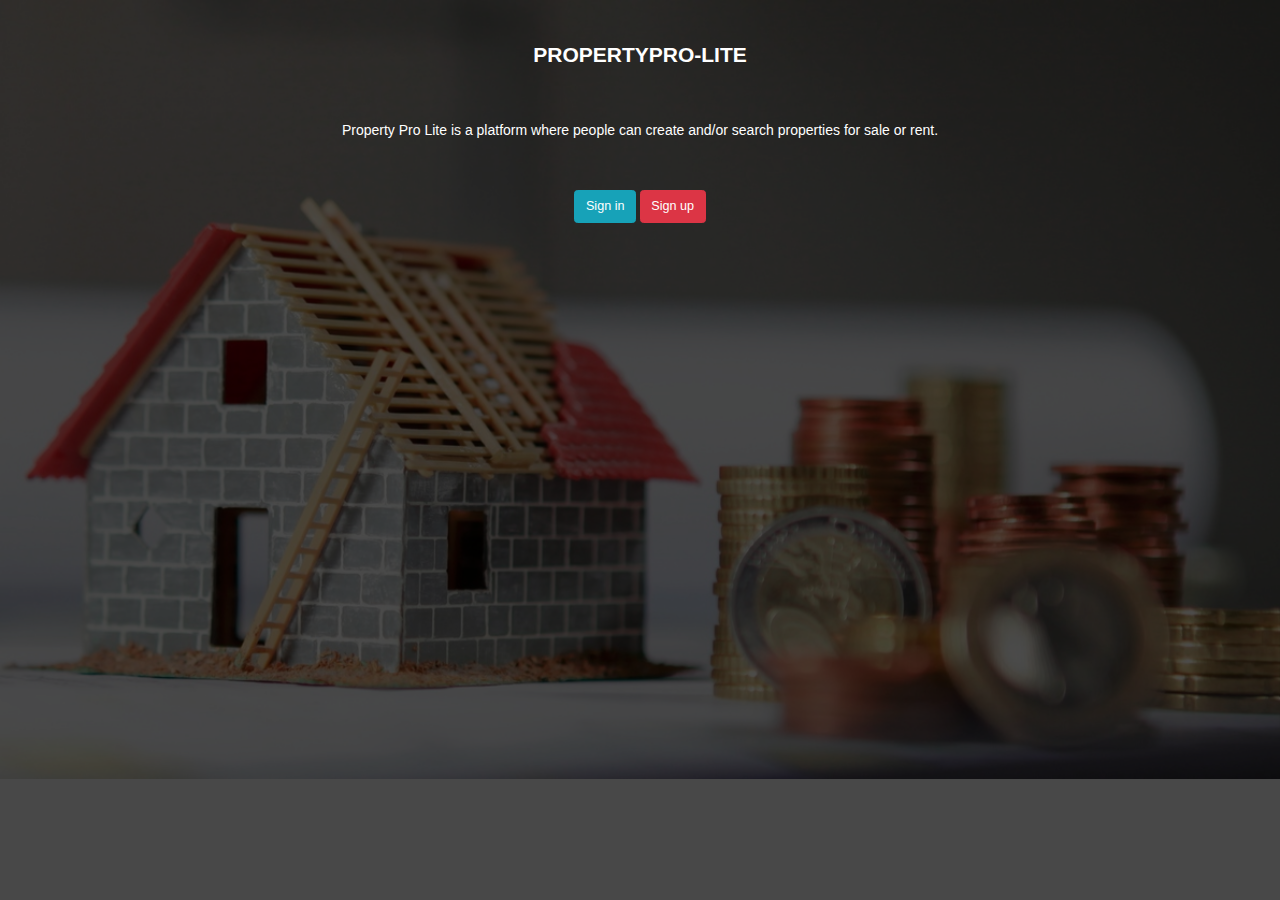
==== UI/index.html @ 3bd6df7c "feature(landingpage):rename directory Ui to UI [Finishes #166691866]" ====
<!Doctype html>
<html>

<head>
    <meta charset="utf-8">
    <meta name="theme-color" content="#343a40">
    <meta http-equiv="X-UA-Compatible" content="IE=edge">
    <meta name="viewport" content="width=device-width, initial-scale=1">

    <title>Welcome | PropertyPro-lite</title>

    <link rel="stylesheet" type="text/css" media="screen" href="css/main.css" />
    <link rel="stylesheet" type="text/css" media="screen" href="css/index.css" />
</head>

<body>
    <section class="page-container">
        <!-- Slideshow container -->
<div class="slideshow-container">

        <!-- Full-width images with number and caption text -->
        <div class="mySlides fade">
          <img src="img/gallery.jpg">
        </div>
      
        <div class="mySlides fade">
          <img src="img/gallery1.jpg">
        </div>
      
        <div class="mySlides fade">
          <img src="img/gallery2.jpg">
        </div>
</div>
        <div class="dark-bg">
            <div class="features">
                <h2>PropertyPro-lite</h2>
                <p>Property Pro Lite is a platform where people can create and/or search properties for sale or rent.
                </p>
            </div>
            <div class="action">
                <a href="signin.html" id="signin" class="btn btn-sm btn-info">Sign in</a>
                <a href="signup.html" id="signup" class="btn btn-sm btn-danger">Sign up</a>
            </div>
        </div>
    </section>

    <script src="js/index.js"></script>
</body>

</html>
---- UI/css/main.css ----
/* -----------------------------------------------
    BASIC STYLES
    ----------------------------------------------- */

* {
    margin: 0;
    padding: 0;
    box-sizing: border-box;
}

html,
body {
    background-color: #f0f0f0;
    color: #333;
    font-family: "Helvetica Neue", Helvetica, Arial, sans-serif;
    font-size: 14px;
    line-height: 1.42857143;
    font-weight: 400;
    text-rendering: optimizeLegibility;
    overflow-x: hidden;
    -webkit-text-size-adjust: 100%;
    -ms-text-size-adjust: 100%;
    margin: 0;
    padding: 0;
}

.clearfix {
    zoom: 1;
}

.clearfix:after {
    content: '.';
    clear: both;
    display: block;
    height: 0;
    visibility: hidden;
}

/* ----------------------------------------------- 
    GENERAL CLASSES 
    ----------------------------------------------- */

.box {
    width: 100%;
    padding-right: 15px;
    padding-left: 15px;
    margin-right: auto;
    margin-left: auto
}

@media (min-width:576px) {
    .box {
        max-width: 540px
    }
}

@media (min-width:768px) {
    .box {
        max-width: 720px
    }
}

@media (min-width:992px) {
    .box {
        max-width: 960px
    }
}

@media (min-width:1200px) {
    .box {
        max-width: 1140px
    }
}

.box-fixed {
    width: 100%;
    padding-right: 15px;
    padding-left: 15px;
    margin-right: auto;
    margin-left: auto
}

.grid-group {
    display: -webkit-box;
    display: -ms-flexbox;
    display: flex;
    -ms-flex-wrap: wrap;
    flex-wrap: wrap;
    margin-right: -15px;
    margin-left: -15px
}

.grid,
.grid-1,
.grid-10,
.grid-11,
.grid-12,
.grid-2,
.grid-3,
.grid-4,
.grid-5,
.grid-6,
.grid-7,
.grid-8,
.grid-9,
.grid-auto,
.grid-lg,
.grid-lg-1,
.grid-lg-10,
.grid-lg-11,
.grid-lg-12,
.grid-lg-2,
.grid-lg-3,
.grid-lg-4,
.grid-lg-5,
.grid-lg-6,
.grid-lg-7,
.grid-lg-8,
.grid-lg-9,
.grid-lg-auto,
.grid-m,
.grid-m-1,
.grid-m-10,
.grid-m-11,
.grid-m-12,
.grid-m-2,
.grid-m-3,
.grid-m-4,
.grid-m-5,
.grid-m-6,
.grid-m-7,
.grid-m-8,
.grid-m-9,
.grid-m-auto,
.grid-sm,
.grid-sm-1,
.grid-sm-10,
.grid-sm-11,
.grid-sm-12,
.grid-sm-2,
.grid-sm-3,
.grid-sm-4,
.grid-sm-5,
.grid-sm-6,
.grid-sm-7,
.grid-sm-8,
.grid-sm-9,
.grid-sm-auto,
.grid-xl,
.grid-xl-1,
.grid-xl-10,
.grid-xl-11,
.grid-xl-12,
.grid-xl-2,
.grid-xl-3,
.grid-xl-4,
.grid-xl-5,
.grid-xl-6,
.grid-xl-7,
.grid-xl-8,
.grid-xl-9,
.grid-xl-auto {
    position: relative;
    width: 100%;
    min-height: 1px;
    padding-right: 15px;
    padding-left: 15px
}

.grid {
    -ms-flex-preferred-size: 0;
    flex-basis: 0;
    -webkit-box-flex: 1;
    -ms-flex-positive: 1;
    flex-grow: 1;
    max-width: 100%
}

.grid-auto {
    -webkit-box-flex: 0;
    -ms-flex: 0 0 auto;
    flex: 0 0 auto;
    width: auto;
    max-width: none
}

.grid-1 {
    -webkit-box-flex: 0;
    -ms-flex: 0 0 8.333333%;
    flex: 0 0 8.333333%;
    max-width: 8.333333%
}

.grid-2 {
    -webkit-box-flex: 0;
    -ms-flex: 0 0 16.666667%;
    flex: 0 0 16.666667%;
    max-width: 16.666667%
}

.grid-3 {
    -webkit-box-flex: 0;
    -ms-flex: 0 0 25%;
    flex: 0 0 25%;
    max-width: 25%
}

.grid-4 {
    -webkit-box-flex: 0;
    -ms-flex: 0 0 33.333333%;
    flex: 0 0 33.333333%;
    max-width: 33.333333%
}

.grid-5 {
    -webkit-box-flex: 0;
    -ms-flex: 0 0 41.666667%;
    flex: 0 0 41.666667%;
    max-width: 41.666667%
}

.grid-6 {
    -webkit-box-flex: 0;
    -ms-flex: 0 0 50%;
    flex: 0 0 50%;
    max-width: 50%
}

.grid-7 {
    -webkit-box-flex: 0;
    -ms-flex: 0 0 58.333333%;
    flex: 0 0 58.333333%;
    max-width: 58.333333%
}

.grid-8 {
    -webkit-box-flex: 0;
    -ms-flex: 0 0 66.666667%;
    flex: 0 0 66.666667%;
    max-width: 66.666667%
}

.grid-9 {
    -webkit-box-flex: 0;
    -ms-flex: 0 0 75%;
    flex: 0 0 75%;
    max-width: 75%
}

.grid-10 {
    -webkit-box-flex: 0;
    -ms-flex: 0 0 83.333333%;
    flex: 0 0 83.333333%;
    max-width: 83.333333%
}

.grid-11 {
    -webkit-box-flex: 0;
    -ms-flex: 0 0 91.666667%;
    flex: 0 0 91.666667%;
    max-width: 91.666667%
}

.grid-12 {
    -webkit-box-flex: 0;
    -ms-flex: 0 0 100%;
    flex: 0 0 100%;
    max-width: 100%
}

.index-first {
    -webkit-box-ordinal-group: 0;
    -ms-flex-order: -1;
    order: -1
}

.index-last {
    -webkit-box-ordinal-group: 14;
    -ms-flex-order: 13;
    order: 13
}

.index-0 {
    -webkit-box-ordinal-group: 1;
    -ms-flex-order: 0;
    order: 0
}

.index-1 {
    -webkit-box-ordinal-group: 2;
    -ms-flex-order: 1;
    order: 1
}

.index-2 {
    -webkit-box-ordinal-group: 3;
    -ms-flex-order: 2;
    order: 2
}

.index-3 {
    -webkit-box-ordinal-group: 4;
    -ms-flex-order: 3;
    order: 3
}

.index-4 {
    -webkit-box-ordinal-group: 5;
    -ms-flex-order: 4;
    order: 4
}

.index-5 {
    -webkit-box-ordinal-group: 6;
    -ms-flex-order: 5;
    order: 5
}

.index-6 {
    -webkit-box-ordinal-group: 7;
    -ms-flex-order: 6;
    order: 6
}

.index-7 {
    -webkit-box-ordinal-group: 8;
    -ms-flex-order: 7;
    order: 7
}

.index-8 {
    -webkit-box-ordinal-group: 9;
    -ms-flex-order: 8;
    order: 8
}

.index-9 {
    -webkit-box-ordinal-group: 10;
    -ms-flex-order: 9;
    order: 9
}

.index-10 {
    -webkit-box-ordinal-group: 11;
    -ms-flex-order: 10;
    order: 10
}

.index-11 {
    -webkit-box-ordinal-group: 12;
    -ms-flex-order: 11;
    order: 11
}

.index-12 {
    -webkit-box-ordinal-group: 13;
    -ms-flex-order: 12;
    order: 12
}

.outset-1 {
    margin-left: 8.333333%
}

.outset-2 {
    margin-left: 16.666667%
}

.outset-3 {
    margin-left: 25%
}

.outset-4 {
    margin-left: 33.333333%
}

.outset-5 {
    margin-left: 41.666667%
}

.outset-6 {
    margin-left: 50%
}

.outset-7 {
    margin-left: 58.333333%
}

.outset-8 {
    margin-left: 66.666667%
}

.outset-9 {
    margin-left: 75%
}

.outset-10 {
    margin-left: 83.333333%
}

.outset-11 {
    margin-left: 91.666667%
}

@media (min-width:576px) {
    .grid-sm {
        -ms-flex-preferred-size: 0;
        flex-basis: 0;
        -webkit-box-flex: 1;
        -ms-flex-positive: 1;
        flex-grow: 1;
        max-width: 100%
    }

    .grid-sm-auto {
        -webkit-box-flex: 0;
        -ms-flex: 0 0 auto;
        flex: 0 0 auto;
        width: auto;
        max-width: none
    }

    .grid-sm-1 {
        -webkit-box-flex: 0;
        -ms-flex: 0 0 8.333333%;
        flex: 0 0 8.333333%;
        max-width: 8.333333%
    }

    .grid-sm-2 {
        -webkit-box-flex: 0;
        -ms-flex: 0 0 16.666667%;
        flex: 0 0 16.666667%;
        max-width: 16.666667%
    }

    .grid-sm-3 {
        -webkit-box-flex: 0;
        -ms-flex: 0 0 25%;
        flex: 0 0 25%;
        max-width: 25%
    }

    .grid-sm-4 {
        -webkit-box-flex: 0;
        -ms-flex: 0 0 33.333333%;
        flex: 0 0 33.333333%;
        max-width: 33.333333%
    }

    .grid-sm-5 {
        -webkit-box-flex: 0;
        -ms-flex: 0 0 41.666667%;
        flex: 0 0 41.666667%;
        max-width: 41.666667%
    }

    .grid-sm-6 {
        -webkit-box-flex: 0;
        -ms-flex: 0 0 50%;
        flex: 0 0 50%;
        max-width: 50%
    }

    .grid-sm-7 {
        -webkit-box-flex: 0;
        -ms-flex: 0 0 58.333333%;
        flex: 0 0 58.333333%;
        max-width: 58.333333%
    }

    .grid-sm-8 {
        -webkit-box-flex: 0;
        -ms-flex: 0 0 66.666667%;
        flex: 0 0 66.666667%;
        max-width: 66.666667%
    }

    .grid-sm-9 {
        -webkit-box-flex: 0;
        -ms-flex: 0 0 75%;
        flex: 0 0 75%;
        max-width: 75%
    }

    .grid-sm-10 {
        -webkit-box-flex: 0;
        -ms-flex: 0 0 83.333333%;
        flex: 0 0 83.333333%;
        max-width: 83.333333%
    }

    .grid-sm-11 {
        -webkit-box-flex: 0;
        -ms-flex: 0 0 91.666667%;
        flex: 0 0 91.666667%;
        max-width: 91.666667%
    }

    .grid-sm-12 {
        -webkit-box-flex: 0;
        -ms-flex: 0 0 100%;
        flex: 0 0 100%;
        max-width: 100%
    }

    .index-sm-first {
        -webkit-box-ordinal-group: 0;
        -ms-flex-order: -1;
        order: -1
    }

    .index-sm-last {
        -webkit-box-ordinal-group: 14;
        -ms-flex-order: 13;
        order: 13
    }

    .index-sm-0 {
        -webkit-box-ordinal-group: 1;
        -ms-flex-order: 0;
        order: 0
    }

    .index-sm-1 {
        -webkit-box-ordinal-group: 2;
        -ms-flex-order: 1;
        order: 1
    }

    .index-sm-2 {
        -webkit-box-ordinal-group: 3;
        -ms-flex-order: 2;
        order: 2
    }

    .index-sm-3 {
        -webkit-box-ordinal-group: 4;
        -ms-flex-order: 3;
        order: 3
    }

    .index-sm-4 {
        -webkit-box-ordinal-group: 5;
        -ms-flex-order: 4;
        order: 4
    }

    .index-sm-5 {
        -webkit-box-ordinal-group: 6;
        -ms-flex-order: 5;
        order: 5
    }

    .index-sm-6 {
        -webkit-box-ordinal-group: 7;
        -ms-flex-order: 6;
        order: 6
    }

    .index-sm-7 {
        -webkit-box-ordinal-group: 8;
        -ms-flex-order: 7;
        order: 7
    }

    .index-sm-8 {
        -webkit-box-ordinal-group: 9;
        -ms-flex-order: 8;
        order: 8
    }

    .index-sm-9 {
        -webkit-box-ordinal-group: 10;
        -ms-flex-order: 9;
        order: 9
    }

    .index-sm-10 {
        -webkit-box-ordinal-group: 11;
        -ms-flex-order: 10;
        order: 10
    }

    .index-sm-11 {
        -webkit-box-ordinal-group: 12;
        -ms-flex-order: 11;
        order: 11
    }

    .index-sm-12 {
        -webkit-box-ordinal-group: 13;
        -ms-flex-order: 12;
        order: 12
    }

    .outset-sm-0 {
        margin-left: 0
    }

    .outset-sm-1 {
        margin-left: 8.333333%
    }

    .outset-sm-2 {
        margin-left: 16.666667%
    }

    .outset-sm-3 {
        margin-left: 25%
    }

    .outset-sm-4 {
        margin-left: 33.333333%
    }

    .outset-sm-5 {
        margin-left: 41.666667%
    }

    .outset-sm-6 {
        margin-left: 50%
    }

    .outset-sm-7 {
        margin-left: 58.333333%
    }

    .outset-sm-8 {
        margin-left: 66.666667%
    }

    .outset-sm-9 {
        margin-left: 75%
    }

    .outset-sm-10 {
        margin-left: 83.333333%
    }

    .outset-sm-11 {
        margin-left: 91.666667%
    }
}

@media (min-width:768px) {
    .grid-m {
        -ms-flex-preferred-size: 0;
        flex-basis: 0;
        -webkit-box-flex: 1;
        -ms-flex-positive: 1;
        flex-grow: 1;
        max-width: 100%
    }

    .grid-m-auto {
        -webkit-box-flex: 0;
        -ms-flex: 0 0 auto;
        flex: 0 0 auto;
        width: auto;
        max-width: none
    }

    .grid-m-1 {
        -webkit-box-flex: 0;
        -ms-flex: 0 0 8.333333%;
        flex: 0 0 8.333333%;
        max-width: 8.333333%
    }

    .grid-m-2 {
        -webkit-box-flex: 0;
        -ms-flex: 0 0 16.666667%;
        flex: 0 0 16.666667%;
        max-width: 16.666667%
    }

    .grid-m-3 {
        -webkit-box-flex: 0;
        -ms-flex: 0 0 25%;
        flex: 0 0 25%;
        max-width: 25%
    }

    .grid-m-4 {
        -webkit-box-flex: 0;
        -ms-flex: 0 0 33.333333%;
        flex: 0 0 33.333333%;
        max-width: 33.333333%
    }

    .grid-m-5 {
        -webkit-box-flex: 0;
        -ms-flex: 0 0 41.666667%;
        flex: 0 0 41.666667%;
        max-width: 41.666667%
    }

    .grid-m-6 {
        -webkit-box-flex: 0;
        -ms-flex: 0 0 50%;
        flex: 0 0 50%;
        max-width: 50%
    }

    .grid-m-7 {
        -webkit-box-flex: 0;
        -ms-flex: 0 0 58.333333%;
        flex: 0 0 58.333333%;
        max-width: 58.333333%
    }

    .grid-m-8 {
        -webkit-box-flex: 0;
        -ms-flex: 0 0 66.666667%;
        flex: 0 0 66.666667%;
        max-width: 66.666667%
    }

    .grid-m-9 {
        -webkit-box-flex: 0;
        -ms-flex: 0 0 75%;
        flex: 0 0 75%;
        max-width: 75%
    }

    .grid-m-10 {
        -webkit-box-flex: 0;
        -ms-flex: 0 0 83.333333%;
        flex: 0 0 83.333333%;
        max-width: 83.333333%
    }

    .grid-m-11 {
        -webkit-box-flex: 0;
        -ms-flex: 0 0 91.666667%;
        flex: 0 0 91.666667%;
        max-width: 91.666667%
    }

    .grid-m-12 {
        -webkit-box-flex: 0;
        -ms-flex: 0 0 100%;
        flex: 0 0 100%;
        max-width: 100%
    }

    .index-m-first {
        -webkit-box-ordinal-group: 0;
        -ms-flex-order: -1;
        order: -1
    }

    .index-m-last {
        -webkit-box-ordinal-group: 14;
        -ms-flex-order: 13;
        order: 13
    }

    .index-m-0 {
        -webkit-box-ordinal-group: 1;
        -ms-flex-order: 0;
        order: 0
    }

    .index-m-1 {
        -webkit-box-ordinal-group: 2;
        -ms-flex-order: 1;
        order: 1
    }

    .index-m-2 {
        -webkit-box-ordinal-group: 3;
        -ms-flex-order: 2;
        order: 2
    }

    .index-m-3 {
        -webkit-box-ordinal-group: 4;
        -ms-flex-order: 3;
        order: 3
    }

    .index-m-4 {
        -webkit-box-ordinal-group: 5;
        -ms-flex-order: 4;
        order: 4
    }

    .index-m-5 {
        -webkit-box-ordinal-group: 6;
        -ms-flex-order: 5;
        order: 5
    }

    .index-m-6 {
        -webkit-box-ordinal-group: 7;
        -ms-flex-order: 6;
        order: 6
    }

    .index-m-7 {
        -webkit-box-ordinal-group: 8;
        -ms-flex-order: 7;
        order: 7
    }

    .index-m-8 {
        -webkit-box-ordinal-group: 9;
        -ms-flex-order: 8;
        order: 8
    }

    .index-m-9 {
        -webkit-box-ordinal-group: 10;
        -ms-flex-order: 9;
        order: 9
    }

    .index-m-10 {
        -webkit-box-ordinal-group: 11;
        -ms-flex-order: 10;
        order: 10
    }

    .index-m-11 {
        -webkit-box-ordinal-group: 12;
        -ms-flex-order: 11;
        order: 11
    }

    .index-m-12 {
        -webkit-box-ordinal-group: 13;
        -ms-flex-order: 12;
        order: 12
    }

    .outset-m-0 {
        margin-left: 0
    }

    .outset-m-1 {
        margin-left: 8.333333%
    }

    .outset-m-2 {
        margin-left: 16.666667%
    }

    .outset-m-3 {
        margin-left: 25%
    }

    .outset-m-4 {
        margin-left: 33.333333%
    }

    .outset-m-5 {
        margin-left: 41.666667%
    }

    .outset-m-6 {
        margin-left: 50%
    }

    .outset-m-7 {
        margin-left: 58.333333%
    }

    .outset-m-8 {
        margin-left: 66.666667%
    }

    .outset-m-9 {
        margin-left: 75%
    }

    .outset-m-10 {
        margin-left: 83.333333%
    }

    .outset-m-11 {
        margin-left: 91.666667%
    }
}

@media (min-width:992px) {
    .grid-lg {
        -ms-flex-preferred-size: 0;
        flex-basis: 0;
        -webkit-box-flex: 1;
        -ms-flex-positive: 1;
        flex-grow: 1;
        max-width: 100%
    }

    .grid-lg-auto {
        -webkit-box-flex: 0;
        -ms-flex: 0 0 auto;
        flex: 0 0 auto;
        width: auto;
        max-width: none
    }

    .grid-lg-1 {
        -webkit-box-flex: 0;
        -ms-flex: 0 0 8.333333%;
        flex: 0 0 8.333333%;
        max-width: 8.333333%
    }

    .grid-lg-2 {
        -webkit-box-flex: 0;
        -ms-flex: 0 0 16.666667%;
        flex: 0 0 16.666667%;
        max-width: 16.666667%
    }

    .grid-lg-3 {
        -webkit-box-flex: 0;
        -ms-flex: 0 0 25%;
        flex: 0 0 25%;
        max-width: 25%
    }

    .grid-lg-4 {
        -webkit-box-flex: 0;
        -ms-flex: 0 0 33.333333%;
        flex: 0 0 33.333333%;
        max-width: 33.333333%
    }

    .grid-lg-5 {
        -webkit-box-flex: 0;
        -ms-flex: 0 0 41.666667%;
        flex: 0 0 41.666667%;
        max-width: 41.666667%
    }

    .grid-lg-6 {
        -webkit-box-flex: 0;
        -ms-flex: 0 0 50%;
        flex: 0 0 50%;
        max-width: 50%
    }

    .grid-lg-7 {
        -webkit-box-flex: 0;
        -ms-flex: 0 0 58.333333%;
        flex: 0 0 58.333333%;
        max-width: 58.333333%
    }

    .grid-lg-8 {
        -webkit-box-flex: 0;
        -ms-flex: 0 0 66.666667%;
        flex: 0 0 66.666667%;
        max-width: 66.666667%
    }

    .grid-lg-9 {
        -webkit-box-flex: 0;
        -ms-flex: 0 0 75%;
        flex: 0 0 75%;
        max-width: 75%
    }

    .grid-lg-10 {
        -webkit-box-flex: 0;
        -ms-flex: 0 0 83.333333%;
        flex: 0 0 83.333333%;
        max-width: 83.333333%
    }

    .grid-lg-11 {
        -webkit-box-flex: 0;
        -ms-flex: 0 0 91.666667%;
        flex: 0 0 91.666667%;
        max-width: 91.666667%
    }

    .grid-lg-12 {
        -webkit-box-flex: 0;
        -ms-flex: 0 0 100%;
        flex: 0 0 100%;
        max-width: 100%
    }

    .index-lg-first {
        -webkit-box-ordinal-group: 0;
        -ms-flex-order: -1;
        order: -1
    }

    .index-lg-last {
        -webkit-box-ordinal-group: 14;
        -ms-flex-order: 13;
        order: 13
    }

    .index-lg-0 {
        -webkit-box-ordinal-group: 1;
        -ms-flex-order: 0;
        order: 0
    }

    .index-lg-1 {
        -webkit-box-ordinal-group: 2;
        -ms-flex-order: 1;
        order: 1
    }

    .index-lg-2 {
        -webkit-box-ordinal-group: 3;
        -ms-flex-order: 2;
        order: 2
    }

    .index-lg-3 {
        -webkit-box-ordinal-group: 4;
        -ms-flex-order: 3;
        order: 3
    }

    .index-lg-4 {
        -webkit-box-ordinal-group: 5;
        -ms-flex-order: 4;
        order: 4
    }

    .index-lg-5 {
        -webkit-box-ordinal-group: 6;
        -ms-flex-order: 5;
        order: 5
    }

    .index-lg-6 {
        -webkit-box-ordinal-group: 7;
        -ms-flex-order: 6;
        order: 6
    }

    .index-lg-7 {
        -webkit-box-ordinal-group: 8;
        -ms-flex-order: 7;
        order: 7
    }

    .index-lg-8 {
        -webkit-box-ordinal-group: 9;
        -ms-flex-order: 8;
        order: 8
    }

    .index-lg-9 {
        -webkit-box-ordinal-group: 10;
        -ms-flex-order: 9;
        order: 9
    }

    .index-lg-10 {
        -webkit-box-ordinal-group: 11;
        -ms-flex-order: 10;
        order: 10
    }

    .index-lg-11 {
        -webkit-box-ordinal-group: 12;
        -ms-flex-order: 11;
        order: 11
    }

    .index-lg-12 {
        -webkit-box-ordinal-group: 13;
        -ms-flex-order: 12;
        order: 12
    }

    .outset-lg-0 {
        margin-left: 0
    }

    .outset-lg-1 {
        margin-left: 8.333333%
    }

    .outset-lg-2 {
        margin-left: 16.666667%
    }

    .outset-lg-3 {
        margin-left: 25%
    }

    .outset-lg-4 {
        margin-left: 33.333333%
    }

    .outset-lg-5 {
        margin-left: 41.666667%
    }

    .outset-lg-6 {
        margin-left: 50%
    }

    .outset-lg-7 {
        margin-left: 58.333333%
    }

    .outset-lg-8 {
        margin-left: 66.666667%
    }

    .outset-lg-9 {
        margin-left: 75%
    }

    .outset-lg-10 {
        margin-left: 83.333333%
    }

    .outset-lg-11 {
        margin-left: 91.666667%
    }
}

@media (min-width:1200px) {
    .grid-xl {
        -ms-flex-preferred-size: 0;
        flex-basis: 0;
        -webkit-box-flex: 1;
        -ms-flex-positive: 1;
        flex-grow: 1;
        max-width: 100%
    }

    .grid-xl-auto {
        -webkit-box-flex: 0;
        -ms-flex: 0 0 auto;
        flex: 0 0 auto;
        width: auto;
        max-width: none
    }

    .grid-xl-1 {
        -webkit-box-flex: 0;
        -ms-flex: 0 0 8.333333%;
        flex: 0 0 8.333333%;
        max-width: 8.333333%
    }

    .grid-xl-2 {
        -webkit-box-flex: 0;
        -ms-flex: 0 0 16.666667%;
        flex: 0 0 16.666667%;
        max-width: 16.666667%
    }

    .grid-xl-3 {
        -webkit-box-flex: 0;
        -ms-flex: 0 0 25%;
        flex: 0 0 25%;
        max-width: 25%
    }

    .grid-xl-4 {
        -webkit-box-flex: 0;
        -ms-flex: 0 0 33.333333%;
        flex: 0 0 33.333333%;
        max-width: 33.333333%
    }

    .grid-xl-5 {
        -webkit-box-flex: 0;
        -ms-flex: 0 0 41.666667%;
        flex: 0 0 41.666667%;
        max-width: 41.666667%
    }

    .grid-xl-6 {
        -webkit-box-flex: 0;
        -ms-flex: 0 0 50%;
        flex: 0 0 50%;
        max-width: 50%
    }

    .grid-xl-7 {
        -webkit-box-flex: 0;
        -ms-flex: 0 0 58.333333%;
        flex: 0 0 58.333333%;
        max-width: 58.333333%
    }

    .grid-xl-8 {
        -webkit-box-flex: 0;
        -ms-flex: 0 0 66.666667%;
        flex: 0 0 66.666667%;
        max-width: 66.666667%
    }

    .grid-xl-9 {
        -webkit-box-flex: 0;
        -ms-flex: 0 0 75%;
        flex: 0 0 75%;
        max-width: 75%
    }

    .grid-xl-10 {
        -webkit-box-flex: 0;
        -ms-flex: 0 0 83.333333%;
        flex: 0 0 83.333333%;
        max-width: 83.333333%
    }

    .grid-xl-11 {
        -webkit-box-flex: 0;
        -ms-flex: 0 0 91.666667%;
        flex: 0 0 91.666667%;
        max-width: 91.666667%
    }

    .grid-xl-12 {
        -webkit-box-flex: 0;
        -ms-flex: 0 0 100%;
        flex: 0 0 100%;
        max-width: 100%
    }

    .index-xl-first {
        -webkit-box-ordinal-group: 0;
        -ms-flex-order: -1;
        order: -1
    }

    .index-xl-last {
        -webkit-box-ordinal-group: 14;
        -ms-flex-order: 13;
        order: 13
    }

    .index-xl-0 {
        -webkit-box-ordinal-group: 1;
        -ms-flex-order: 0;
        order: 0
    }

    .index-xl-1 {
        -webkit-box-ordinal-group: 2;
        -ms-flex-order: 1;
        order: 1
    }

    .index-xl-2 {
        -webkit-box-ordinal-group: 3;
        -ms-flex-order: 2;
        order: 2
    }

    .index-xl-3 {
        -webkit-box-ordinal-group: 4;
        -ms-flex-order: 3;
        order: 3
    }

    .index-xl-4 {
        -webkit-box-ordinal-group: 5;
        -ms-flex-order: 4;
        order: 4
    }

    .index-xl-5 {
        -webkit-box-ordinal-group: 6;
        -ms-flex-order: 5;
        order: 5
    }

    .index-xl-6 {
        -webkit-box-ordinal-group: 7;
        -ms-flex-order: 6;
        order: 6
    }

    .index-xl-7 {
        -webkit-box-ordinal-group: 8;
        -ms-flex-order: 7;
        order: 7
    }

    .index-xl-8 {
        -webkit-box-ordinal-group: 9;
        -ms-flex-order: 8;
        order: 8
    }

    .index-xl-9 {
        -webkit-box-ordinal-group: 10;
        -ms-flex-order: 9;
        order: 9
    }

    .index-xl-10 {
        -webkit-box-ordinal-group: 11;
        -ms-flex-order: 10;
        order: 10
    }

    .index-xl-11 {
        -webkit-box-ordinal-group: 12;
        -ms-flex-order: 11;
        order: 11
    }

    .index-xl-12 {
        -webkit-box-ordinal-group: 13;
        -ms-flex-order: 12;
        order: 12
    }

    .outset-xl-0 {
        margin-left: 0
    }

    .outset-xl-1 {
        margin-left: 8.333333%
    }

    .outset-xl-2 {
        margin-left: 16.666667%
    }

    .outset-xl-3 {
        margin-left: 25%
    }

    .outset-xl-4 {
        margin-left: 33.333333%
    }

    .outset-xl-5 {
        margin-left: 41.666667%
    }

    .outset-xl-6 {
        margin-left: 50%
    }

    .outset-xl-7 {
        margin-left: 58.333333%
    }

    .outset-xl-8 {
        margin-left: 66.666667%
    }

    .outset-xl-9 {
        margin-left: 75%
    }

    .outset-xl-10 {
        margin-left: 83.333333%
    }

    .outset-xl-11 {
        margin-left: 91.666667%
    }
}

h1,
h2 {
    text-transform: uppercase;
}

/* Display*/
.display-hide {
    display: none;
}

.display-show {
    display: block !important;
}

/* ----------------------------------------------- 
   ALIGNMENT AND FLOATS 
  /* ----------------------------------------------- */

.right-float {
    float: right;
}

.left-float {
    float: left;
}

.center-float {
    margin-right: auto !important;
    margin-left: auto !important;
}

.text-center {
    text-align: center;
}

.text-justify {
    text-align: justify;
}

.text-right {
    text-align: right;
}

.text-left {
    text-align: left;
}

/* ----------------------------------------------- 
   COLORS 
  /* ----------------------------------------------- */
  
  .bg-white{
    background-color: #fff;
  }
  
  .bg-dark{
    background: #1d1d20;
  }

.txt-white{
    color: #fff;
  }
  
  .txt-dark{
    color: #1d1d20;
  }
  
  .txt-danger{
    color: #f00;
    font-size: 0.7em;
  }
  
  .txt-success{
    color: #008000;
    font-size: 0.7em;
  }
  
  .txt-info{
    color: #007acc;
    font-size: 0.7em;
  }
  
  .txt-warning{
    color: #ffff00;
    font-size: 0.7em;
  }

/* ----------------------------------------------- 
   MARGIN AND PADDING 
  /* ----------------------------------------------- */

.pt-1{
    padding-top: 10px;
  }
  
  .pb-1{
    padding-bottom: 10px;
  }
  
  .pl-1{
    padding-left: 10px;
  }
  
  .pr-1{
    padding-right: 10px;
  }
  
  .pt-2{
    padding-top: 20px;
  }
  
  .pb-2{
    padding-bottom: 20px;
  }
  
  .pl-2{
    padding-left: 20px;
  }
  
  .pr-2{
    padding-right: 20px;
  }
  
  .pt-3{
    padding-top: 30px;
  }
  
  .pb-3{
    padding-bottom: 30px;
  }
  
  .pl-3{
    padding-left: 30px;
  }
  
  .pr-3{
    padding-right: 30px;
  }
  
  .pt-4{
    padding-top: 40px;
  }
  
  .pb-4{
    padding-bottom: 40px;
  }
  
  .pl-4{
    padding-left: 40px;
  }
  
  .pr-4{
    padding-right: 40px;
  }
  
  .py-1{
    padding: 10px;
  }
  
  .py-2{
    padding: 20px;
  }
  
  .py-3{
    padding: 30px;
  }
  
  .py-4{
    padding: 40px;
  }
  
  .mt-1{
    margin-top: 10px;
  }
  
  .mb-1{
    margin-bottom: 10px;
  }
  
  .ml-1{
    margin-left: 10px;
  }
  
  .mr-1{
    margin-right: 10px;
  }
  
  .mt-2{
    margin-top: 20px;
  }
  
  .mb-2{
    margin-bottom: 20px;
  }
  
  .ml-2{
    margin-left: 20px;
  }
  
  .mr-2{
    margin-right: 20px;
  }
  
  .mt-3{
    margin-top: 30px;
  }
  
  .mb-3{
    margin-bottom: 30px;
  }
  
  .ml-3{
    margin-left: 30px;
  }
  
  .mr-3{
    margin-right: 30px;
  }
  
  .mt-4{
    margin-top: 40px;
  }
  
  .mb-4{
    margin-bottom: 40px;
  }
  
  .ml-4{
    margin-left: 40px;
  }
  
  .mr-4{
    margin-right: 40px;
  }
  
  .my-1{
    margin: 10px;
  }
  
  .my-2{
    margin: 20px;
  }
  
  .my-3{
    margin: 30px;
  }
  
  .my-4{
    margin: 40px;
  }

  /* ------------------------------
    BUTTONS
    ------------------------------- */

.btn {
    display: inline-block;
    font-weight: 400;
    text-align: center;
    white-space: nowrap;
    vertical-align: middle;
    -webkit-user-select: none;
    -moz-user-select: none;
    -ms-user-select: none;
    user-select: none;
    border: 1px solid transparent;
    padding: .375rem .75rem;
    font-size: .9rem;
    line-height: 1.6;
    border-radius: .25rem;
    -webkit-transition: color .15s ease-in-out, background-color .15s ease-in-out, border-color .15s ease-in-out, -webkit-box-shadow .15s ease-in-out;
    transition: color .15s ease-in-out, background-color .15s ease-in-out, border-color .15s ease-in-out, -webkit-box-shadow .15s ease-in-out;
    transition: color .15s ease-in-out, background-color .15s ease-in-out, border-color .15s ease-in-out, box-shadow .15s ease-in-out;
    transition: color .15s ease-in-out, background-color .15s ease-in-out, border-color .15s ease-in-out, box-shadow .15s ease-in-out, -webkit-box-shadow .15s ease-in-out
}

.btn-success {
    color: #fff;
    background-color: #28a745;
    border-color: #28a745
}

.btn-info {
    color: #fff;
    background-color: #17a2b8;
    border-color: #17a2b8
}

.btn-warning {
    color: #212529;
    background-color: #ffc107;
    border-color: #ffc107
}

.btn-danger {
    color: #fff;
    background-color: #dc3545;
    border-color: #dc3545
}

a.btn {
    text-decoration: none;
}

/* ------------------------------
  FORMS
  ------------------------------- */

  .form-container {
    background-color: #fff;
    padding: 15px;
  }
  
.input-control {
    width: 100%;
    border-radius: 10px;
    border: 1px solid rgb(196, 196, 196);
    background-color: #fff;
    -webkit-appearance: none;
    outline: none;
    /* height: 40px; */
    font-size: 15px;
    padding: 10px;
}

.input-control:focus,
.input-control:hover {
    border-color: #999;
}

.floatinput {
    border-color: #dad9d9;
    width: 100%;
    border-width: 0 0 1px 0;
    outline: 0;
    height: 35px;
    font-size: 14px;
    transition: 0.5s ease;
}

.floatinput:focus {
    border-color: #17a2b8;
    border-width: 0 0 2px 0;
}

.floatinput:focus~.floating-label,
.floatinput:not(:focus):valid~.floating-label {
    top: -5px;
    opacity: 1px;
    font-size: 12px;
}

.floating-label {
    position: absolute;
    pointer-events: none;
    top: 15px;
    transition: 0.2s ease all;
    font-weight: bold;
    left: 25px;
}


.form-group {
    margin: 15px 10px;
}
---- UI/css/index.css ----
.page-container {
    border: none;
    box-shadow: none;
    height: 100vh;
    margin: 0;
    text-align: center;
}

.page-container .dark-bg {
    height: 100vh;
    background-color: rgba(0, 0, 0, 0.7);
    padding: 40px;
    padding-bottom: 10px;
    color: #fff;
    position: absolute;
    top: 0;
    width: 100vw
}

.features p{
    margin: 50px 0;
}

.action{
    margin-bottom: 50px;
}



/* Slideshow container */
.slideshow-container {
    position: relative;
    height: 100vh;
    margin: 0;
  }
  
  /* Hide the images by default */
  .mySlides {
    display: none;
  }

  .mySlides img{
      width: 100%;
  }
  
  /* Fading animation */
  .fade {
    -webkit-animation-name: fade;
    -webkit-animation-duration: 1.5s;
    animation-name: fade;
    animation-duration: 1.5s;
  }
  
  @-webkit-keyframes fade {
    from {opacity: .4} 
    to {opacity: 1}
  }
  
  @keyframes fade {
    from {opacity: .4} 
    to {opacity: 1}
  }
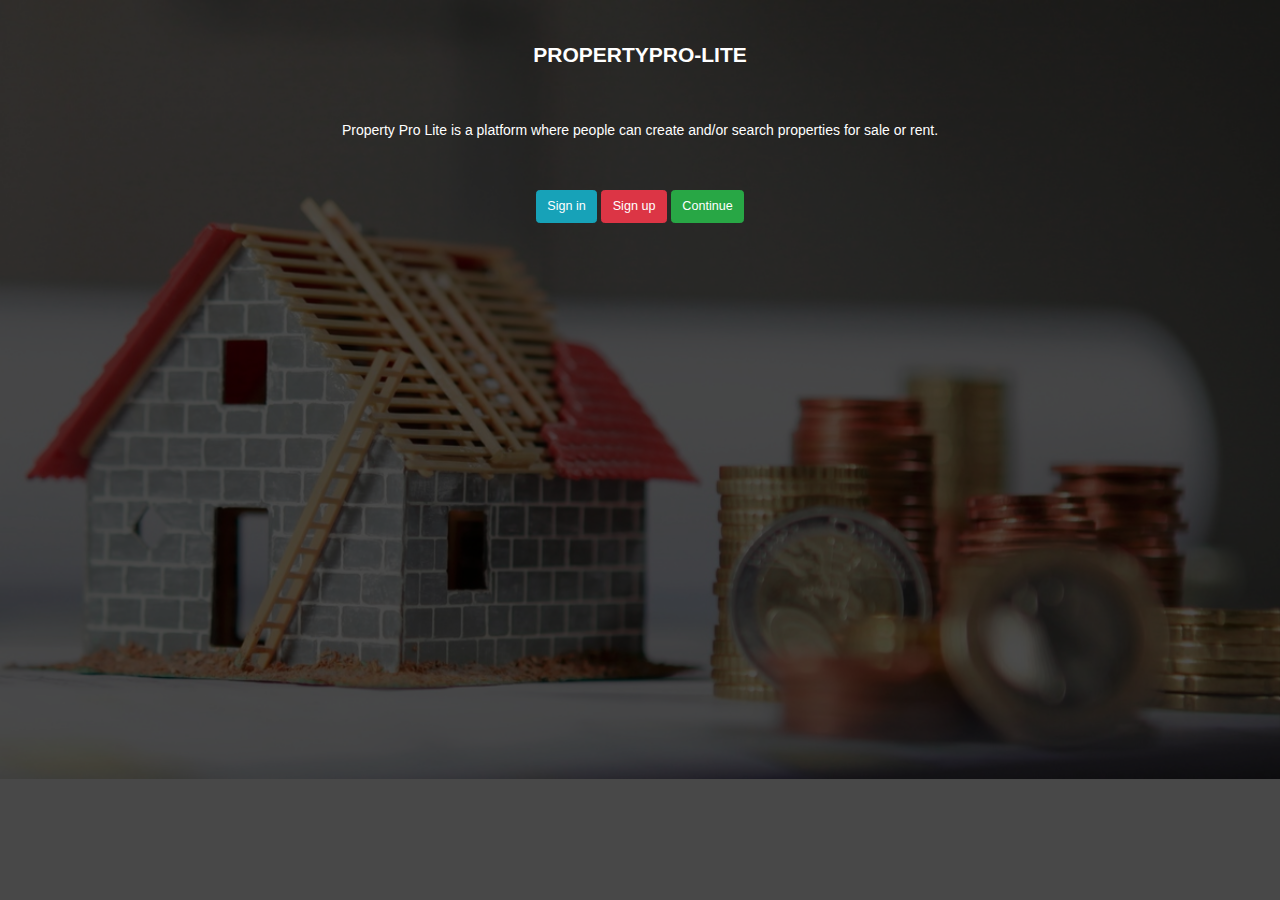
==== commit f75ec9cc: "feature(develop):Modification of existing files" ====
--- a/UI/index.html
+++ b/UI/index.html
@@ -40,10 +40,29 @@
             <div class="action">
                 <a href="signin.html" id="signin" class="btn btn-sm btn-info">Sign in</a>
                 <a href="signup.html" id="signup" class="btn btn-sm btn-danger">Sign up</a>
+                <a href="view_all_property.html" id="signup" class="btn btn-sm btn-success">Continue</a>
             </div>
+        </div>
+
+        <!-- The Modal -->
+        <div id="myModal" class="modal">
+
+            <!-- Modal content -->
+            <div class="modal-content">
+                <div class="modal-header">
+                    <span class="close">&times;</span>
+                    <h2>Alert</h2>
+                </div>
+                <div class="modal-body">
+                </div>
+                <div class="modal-footer">
+                </div>
+            </div>
+
         </div>
     </section>
 
+    <script src="js/main.js"></script>
     <script src="js/index.js"></script>
 </body>
 
--- a/UI/css/main.css
+++ b/UI/css/main.css
@@ -1416,208 +1416,208 @@
 /* ----------------------------------------------- 
    COLORS 
   /* ----------------------------------------------- */
-  
-  .bg-white{
+
+.bg-white {
     background-color: #fff;
-  }
-  
-  .bg-dark{
+}
+
+.bg-dark {
     background: #1d1d20;
-  }
-
-.txt-white{
+}
+
+.txt-white {
     color: #fff;
-  }
-  
-  .txt-dark{
+}
+
+.txt-dark {
     color: #1d1d20;
-  }
-  
-  .txt-danger{
+}
+
+.txt-danger {
     color: #f00;
     font-size: 0.7em;
-  }
-  
-  .txt-success{
+}
+
+.txt-success {
     color: #008000;
     font-size: 0.7em;
-  }
-  
-  .txt-info{
+}
+
+.txt-info {
     color: #007acc;
     font-size: 0.7em;
-  }
-  
-  .txt-warning{
+}
+
+.txt-warning {
     color: #ffff00;
     font-size: 0.7em;
-  }
+}
 
 /* ----------------------------------------------- 
    MARGIN AND PADDING 
   /* ----------------------------------------------- */
 
-.pt-1{
+.pt-1 {
     padding-top: 10px;
-  }
-  
-  .pb-1{
+}
+
+.pb-1 {
     padding-bottom: 10px;
-  }
-  
-  .pl-1{
+}
+
+.pl-1 {
     padding-left: 10px;
-  }
-  
-  .pr-1{
+}
+
+.pr-1 {
     padding-right: 10px;
-  }
-  
-  .pt-2{
+}
+
+.pt-2 {
     padding-top: 20px;
-  }
-  
-  .pb-2{
+}
+
+.pb-2 {
     padding-bottom: 20px;
-  }
-  
-  .pl-2{
+}
+
+.pl-2 {
     padding-left: 20px;
-  }
-  
-  .pr-2{
+}
+
+.pr-2 {
     padding-right: 20px;
-  }
-  
-  .pt-3{
+}
+
+.pt-3 {
     padding-top: 30px;
-  }
-  
-  .pb-3{
+}
+
+.pb-3 {
     padding-bottom: 30px;
-  }
-  
-  .pl-3{
+}
+
+.pl-3 {
     padding-left: 30px;
-  }
-  
-  .pr-3{
+}
+
+.pr-3 {
     padding-right: 30px;
-  }
-  
-  .pt-4{
+}
+
+.pt-4 {
     padding-top: 40px;
-  }
-  
-  .pb-4{
+}
+
+.pb-4 {
     padding-bottom: 40px;
-  }
-  
-  .pl-4{
+}
+
+.pl-4 {
     padding-left: 40px;
-  }
-  
-  .pr-4{
+}
+
+.pr-4 {
     padding-right: 40px;
-  }
-  
-  .py-1{
+}
+
+.py-1 {
     padding: 10px;
-  }
-  
-  .py-2{
+}
+
+.py-2 {
     padding: 20px;
-  }
-  
-  .py-3{
+}
+
+.py-3 {
     padding: 30px;
-  }
-  
-  .py-4{
+}
+
+.py-4 {
     padding: 40px;
-  }
-  
-  .mt-1{
+}
+
+.mt-1 {
     margin-top: 10px;
-  }
-  
-  .mb-1{
+}
+
+.mb-1 {
     margin-bottom: 10px;
-  }
-  
-  .ml-1{
+}
+
+.ml-1 {
     margin-left: 10px;
-  }
-  
-  .mr-1{
+}
+
+.mr-1 {
     margin-right: 10px;
-  }
-  
-  .mt-2{
+}
+
+.mt-2 {
     margin-top: 20px;
-  }
-  
-  .mb-2{
+}
+
+.mb-2 {
     margin-bottom: 20px;
-  }
-  
-  .ml-2{
+}
+
+.ml-2 {
     margin-left: 20px;
-  }
-  
-  .mr-2{
+}
+
+.mr-2 {
     margin-right: 20px;
-  }
-  
-  .mt-3{
+}
+
+.mt-3 {
     margin-top: 30px;
-  }
-  
-  .mb-3{
+}
+
+.mb-3 {
     margin-bottom: 30px;
-  }
-  
-  .ml-3{
+}
+
+.ml-3 {
     margin-left: 30px;
-  }
-  
-  .mr-3{
+}
+
+.mr-3 {
     margin-right: 30px;
-  }
-  
-  .mt-4{
+}
+
+.mt-4 {
     margin-top: 40px;
-  }
-  
-  .mb-4{
+}
+
+.mb-4 {
     margin-bottom: 40px;
-  }
-  
-  .ml-4{
+}
+
+.ml-4 {
     margin-left: 40px;
-  }
-  
-  .mr-4{
+}
+
+.mr-4 {
     margin-right: 40px;
-  }
-  
-  .my-1{
+}
+
+.my-1 {
     margin: 10px;
-  }
-  
-  .my-2{
+}
+
+.my-2 {
     margin: 20px;
-  }
-  
-  .my-3{
+}
+
+.my-3 {
     margin: 30px;
-  }
-  
-  .my-4{
+}
+
+.my-4 {
     margin: 40px;
-  }
-
-  /* ------------------------------
+}
+
+/* ------------------------------
     BUTTONS
     ------------------------------- */
 
@@ -1674,11 +1674,11 @@
   FORMS
   ------------------------------- */
 
-  .form-container {
+.form-container {
     background-color: #fff;
     padding: 15px;
-  }
-  
+}
+
 .input-control {
     width: 100%;
     border-radius: 10px;
@@ -1732,3 +1732,181 @@
     margin: 15px 10px;
 }
 
+
+
+/* ------------------------------
+  MODAL
+  ------------------------------- */
+
+
+/* The Modal (background) */
+.modal {
+    display: none;
+    /* Hidden by default */
+    position: fixed;
+    /* Stay in place */
+    z-index: 1;
+    /* Sit on top */
+    padding-top: 100px;
+    /* Location of the box */
+    left: 0;
+    top: 0;
+    width: 100%;
+    /* Full width */
+    height: 100%;
+    /* Full height */
+    overflow: auto;
+    /* Enable scroll if needed */
+    background-color: rgb(0, 0, 0);
+    /* Fallback color */
+    background-color: rgba(0, 0, 0, 0.4);
+    /* Black w/ opacity */
+}
+
+/* Modal Content */
+.modal-content {
+    position: relative;
+    background-color: #fefefe;
+    margin: auto;
+    padding: 0;
+    border: 1px solid #888;
+    width: 80%;
+    box-shadow: 0 4px 8px 0 rgba(0, 0, 0, 0.2), 0 6px 20px 0 rgba(0, 0, 0, 0.19);
+    -webkit-animation-name: animatetop;
+    -webkit-animation-duration: 0.4s;
+    animation-name: animatetop;
+    animation-duration: 0.4s
+}
+
+/* Add Animation */
+@-webkit-keyframes animatetop {
+    from {
+        top: -300px;
+        opacity: 0
+    }
+
+    to {
+        top: 0;
+        opacity: 1
+    }
+}
+
+@keyframes animatetop {
+    from {
+        top: -300px;
+        opacity: 0
+    }
+
+    to {
+        top: 0;
+        opacity: 1
+    }
+}
+
+/* The Close Button */
+.close {
+    color: white;
+    float: right;
+    font-size: 28px;
+    font-weight: bold;
+}
+
+.close:hover,
+.close:focus {
+    color: #000;
+    text-decoration: none;
+    cursor: pointer;
+}
+
+.modal-header {
+    padding: 2px 16px;
+    background-color: #1b6f7c;
+    color: white;
+    font-size: 14px;
+}
+
+.modal-body {
+    padding: 2px 16px;
+}
+
+.modal-footer {
+    padding: 2px 16px;
+    background-color: #1b6f7c;
+    color: white;
+}
+
+
+/* ------------------------------
+    TOP MENU BAR
+    ------------------------------- */
+
+/* Add a black background color to the top navigation */
+.topnav {
+    background-color: #17a2b8;
+    overflow: hidden;
+}
+
+/* Style the links inside the navigation bar */
+.topnav a {
+    float: left;
+    display: block;
+    color: #f2f2f2;
+    text-align: center;
+    padding: 14px 16px;
+    text-decoration: none;
+    font-size: 17px;
+}
+
+/* Change the color of links on hover */
+.topnav a:hover {
+    background-color: #ddd;
+    color: black;
+}
+
+/* Add an active class to highlight the current page */
+.topnav a.active {
+    background-color: #1b6f7c;
+    color: #fff;
+    font-weight: bold;
+    text-shadow: -1px 1px #17a2b8;
+}
+
+/* Hide the link that should open and close the topnav on small screens */
+.topnav .icon {
+    display: none;
+}
+
+/* When the screen is less than 600 pixels wide, hide all links, except for the first one ("Home"). Show the link that contains should open and close the topnav (.icon) */
+@media screen and (max-width: 600px) {
+    .topnav a:not(:first-child) {display: none;}
+    .topnav a.icon {
+      float: right;
+      display: block;
+    }
+  }
+  
+  /* The "responsive" class is added to the topnav with JavaScript when the user clicks on the icon. This class makes the topnav look good on small screens (display the links vertically instead of horizontally) */
+  @media screen and (max-width: 600px) {
+    .topnav.responsive {position: relative;}
+    .topnav.responsive a.icon {
+      position: absolute;
+      right: 0;
+      top: 0;
+    }
+    .topnav.responsive a {
+      float: none;
+      display: block;
+      text-align: left;
+    }
+
+    .icon i:before{
+        content: '\2630';
+    }
+  }
+  
+  .header{
+    background-color: #f9f9f9;
+    padding: 15px;
+    text-align: center;
+    font-size: 18px;
+}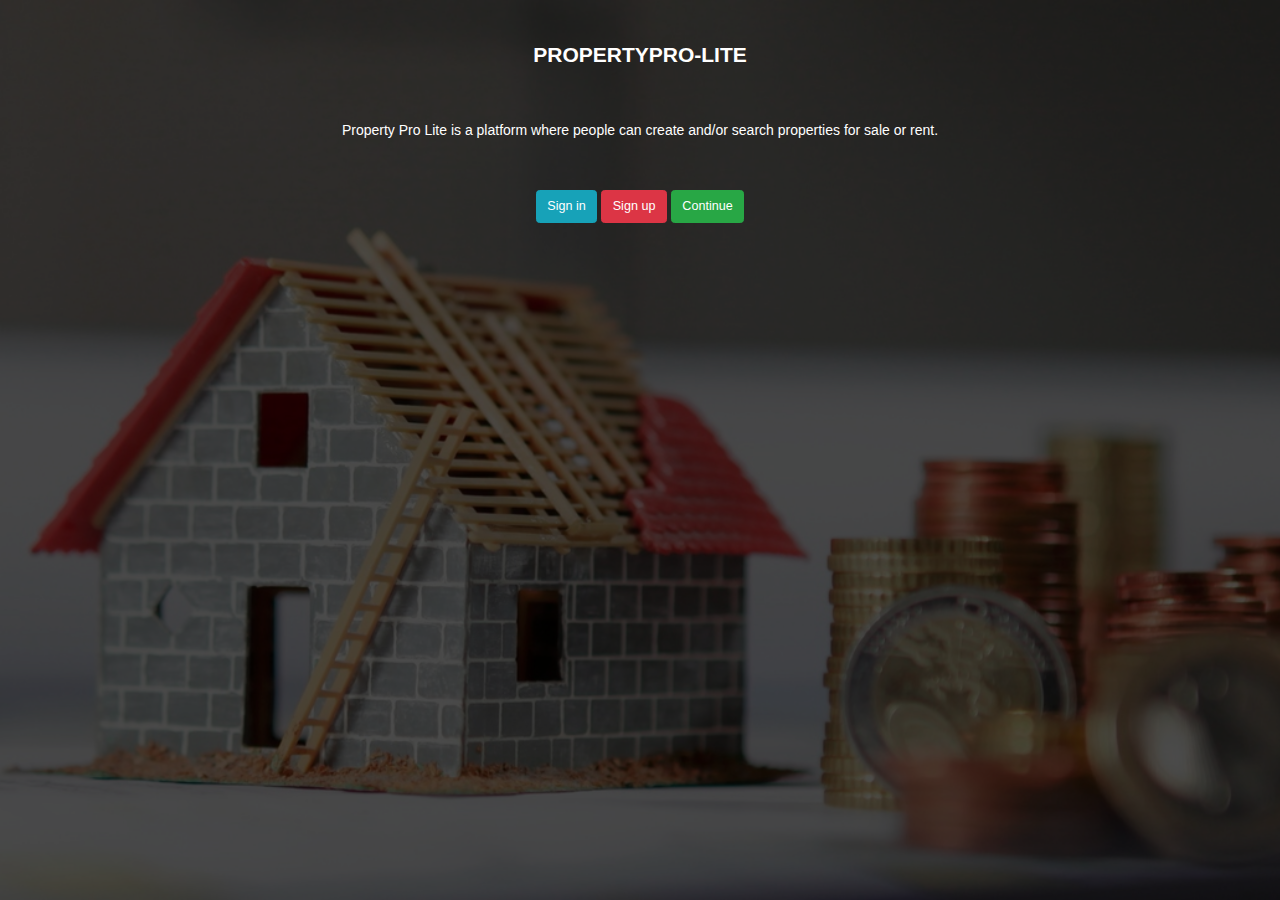
==== commit 39787178: "feature(develop):Modifications to existing files" ====
--- a/UI/index.html
+++ b/UI/index.html
@@ -51,11 +51,9 @@
             <div class="modal-content">
                 <div class="modal-header">
                     <span class="close">&times;</span>
-                    <h2>Alert</h2>
+                    <h4>Alert</h4>
                 </div>
                 <div class="modal-body">
-                </div>
-                <div class="modal-footer">
                 </div>
             </div>
 
--- a/UI/css/main.css
+++ b/UI/css/main.css
@@ -8,9 +8,13 @@
     box-sizing: border-box;
 }
 
+.full-width-img{
+    width: 100%;
+}
+
 html,
 body {
-    background-color: #f0f0f0;
+    background-color: #f5f5f5;
     color: #333;
     font-family: "Helvetica Neue", Helvetica, Arial, sans-serif;
     font-size: 14px;
@@ -1742,25 +1746,16 @@
 /* The Modal (background) */
 .modal {
     display: none;
-    /* Hidden by default */
     position: fixed;
-    /* Stay in place */
     z-index: 1;
-    /* Sit on top */
     padding-top: 100px;
-    /* Location of the box */
     left: 0;
     top: 0;
     width: 100%;
-    /* Full width */
     height: 100%;
-    /* Full height */
     overflow: auto;
-    /* Enable scroll if needed */
     background-color: rgb(0, 0, 0);
-    /* Fallback color */
     background-color: rgba(0, 0, 0, 0.4);
-    /* Black w/ opacity */
 }
 
 /* Modal Content */
@@ -1770,7 +1765,8 @@
     margin: auto;
     padding: 0;
     border: 1px solid #888;
-    width: 80%;
+    width: 40%;
+    border-radius: 10px;
     box-shadow: 0 4px 8px 0 rgba(0, 0, 0, 0.2), 0 6px 20px 0 rgba(0, 0, 0, 0.19);
     -webkit-animation-name: animatetop;
     -webkit-animation-duration: 0.4s;
@@ -1805,7 +1801,7 @@
 
 /* The Close Button */
 .close {
-    color: white;
+    color: #000;
     float: right;
     font-size: 28px;
     font-weight: bold;
@@ -1819,18 +1815,15 @@
 }
 
 .modal-header {
-    padding: 2px 16px;
-    background-color: #1b6f7c;
-    color: white;
-    font-size: 14px;
+    padding: 10px;
 }
 
 .modal-body {
-    padding: 2px 16px;
+    padding: 5px 15px 15px 10px;
 }
 
 .modal-footer {
-    padding: 2px 16px;
+    padding: 10px;
     background-color: #1b6f7c;
     color: white;
 }
@@ -1863,12 +1856,18 @@
     color: black;
 }
 
-/* Add an active class to highlight the current page */
-.topnav a.active {
+/* Add a logo class to logo */
+.topnav a.logo {
     background-color: #1b6f7c;
     color: #fff;
     font-weight: bold;
     text-shadow: -1px 1px #17a2b8;
+}
+
+/* Add an active class to highlight the current page */
+.topnav a.active {
+    background-color: #ddd;
+    color: black;
 }
 
 /* Hide the link that should open and close the topnav on small screens */
@@ -1899,8 +1898,13 @@
       text-align: left;
     }
 
-    .icon i:before{
+    .icon .toggle:before{
         content: '\2630';
+    }
+
+    .icon .times:before{
+        content: '\00D7';
+        font-weight: bold;
     }
   }
   
--- a/UI/css/index.css
+++ b/UI/css/index.css
@@ -40,7 +40,11 @@
   }
 
   .mySlides img{
-      width: 100%;
+      padding: 0;
+      margin: 0 auto;
+      display: block;
+      min-width: 100%;
+      height: 100vh;
   }
   
   /* Fading animation */
